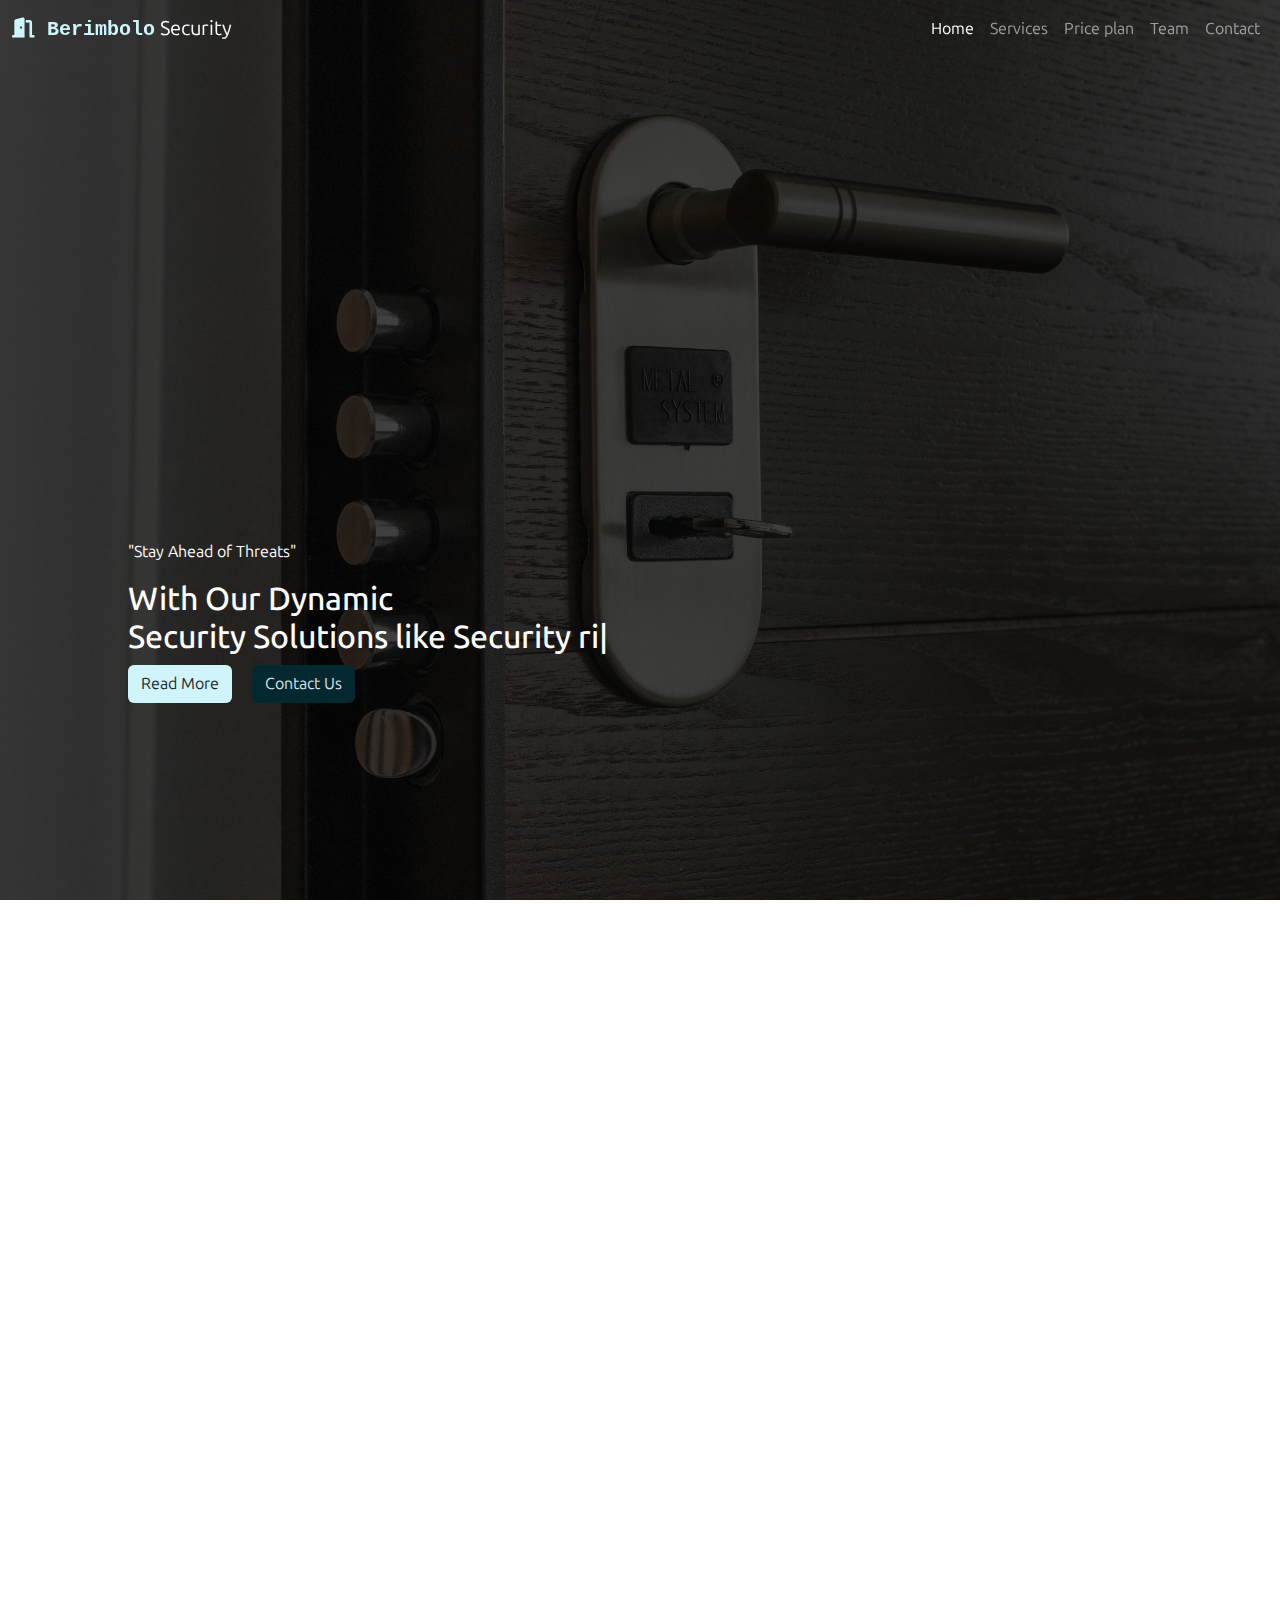
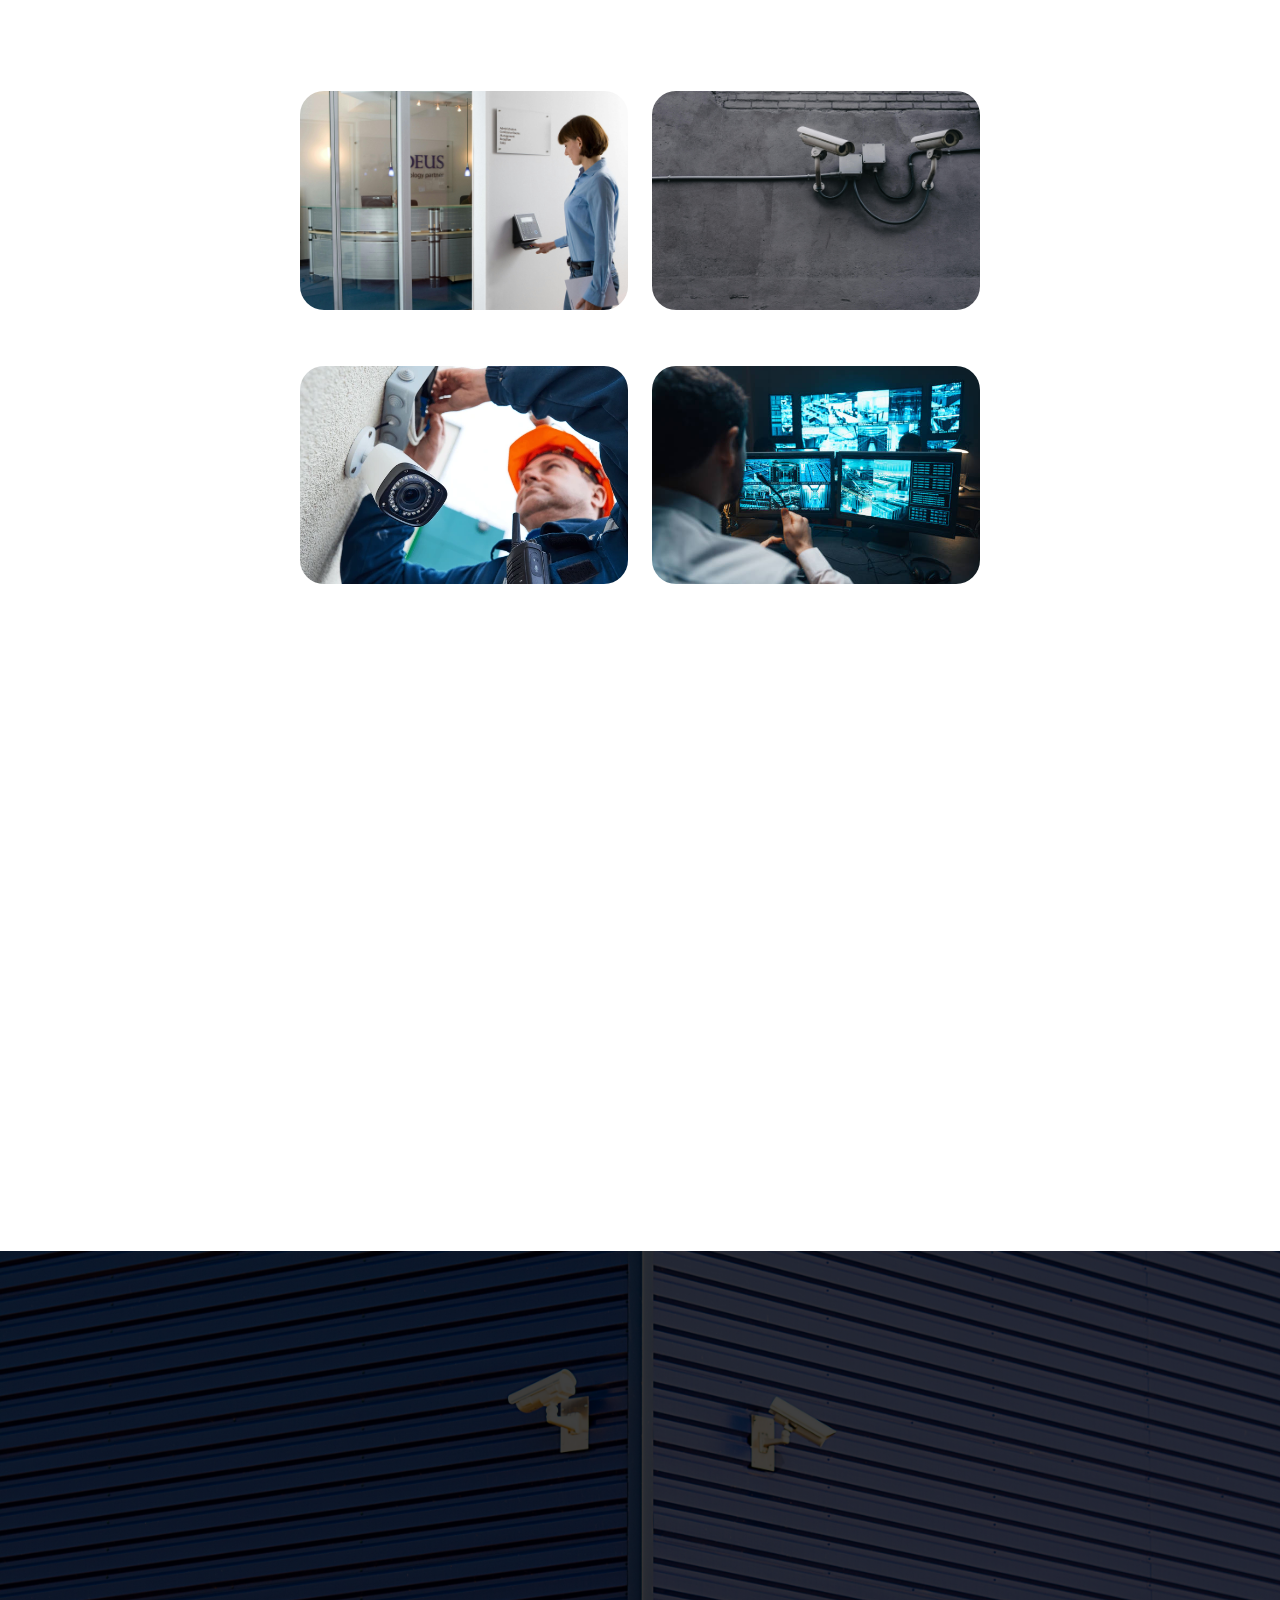
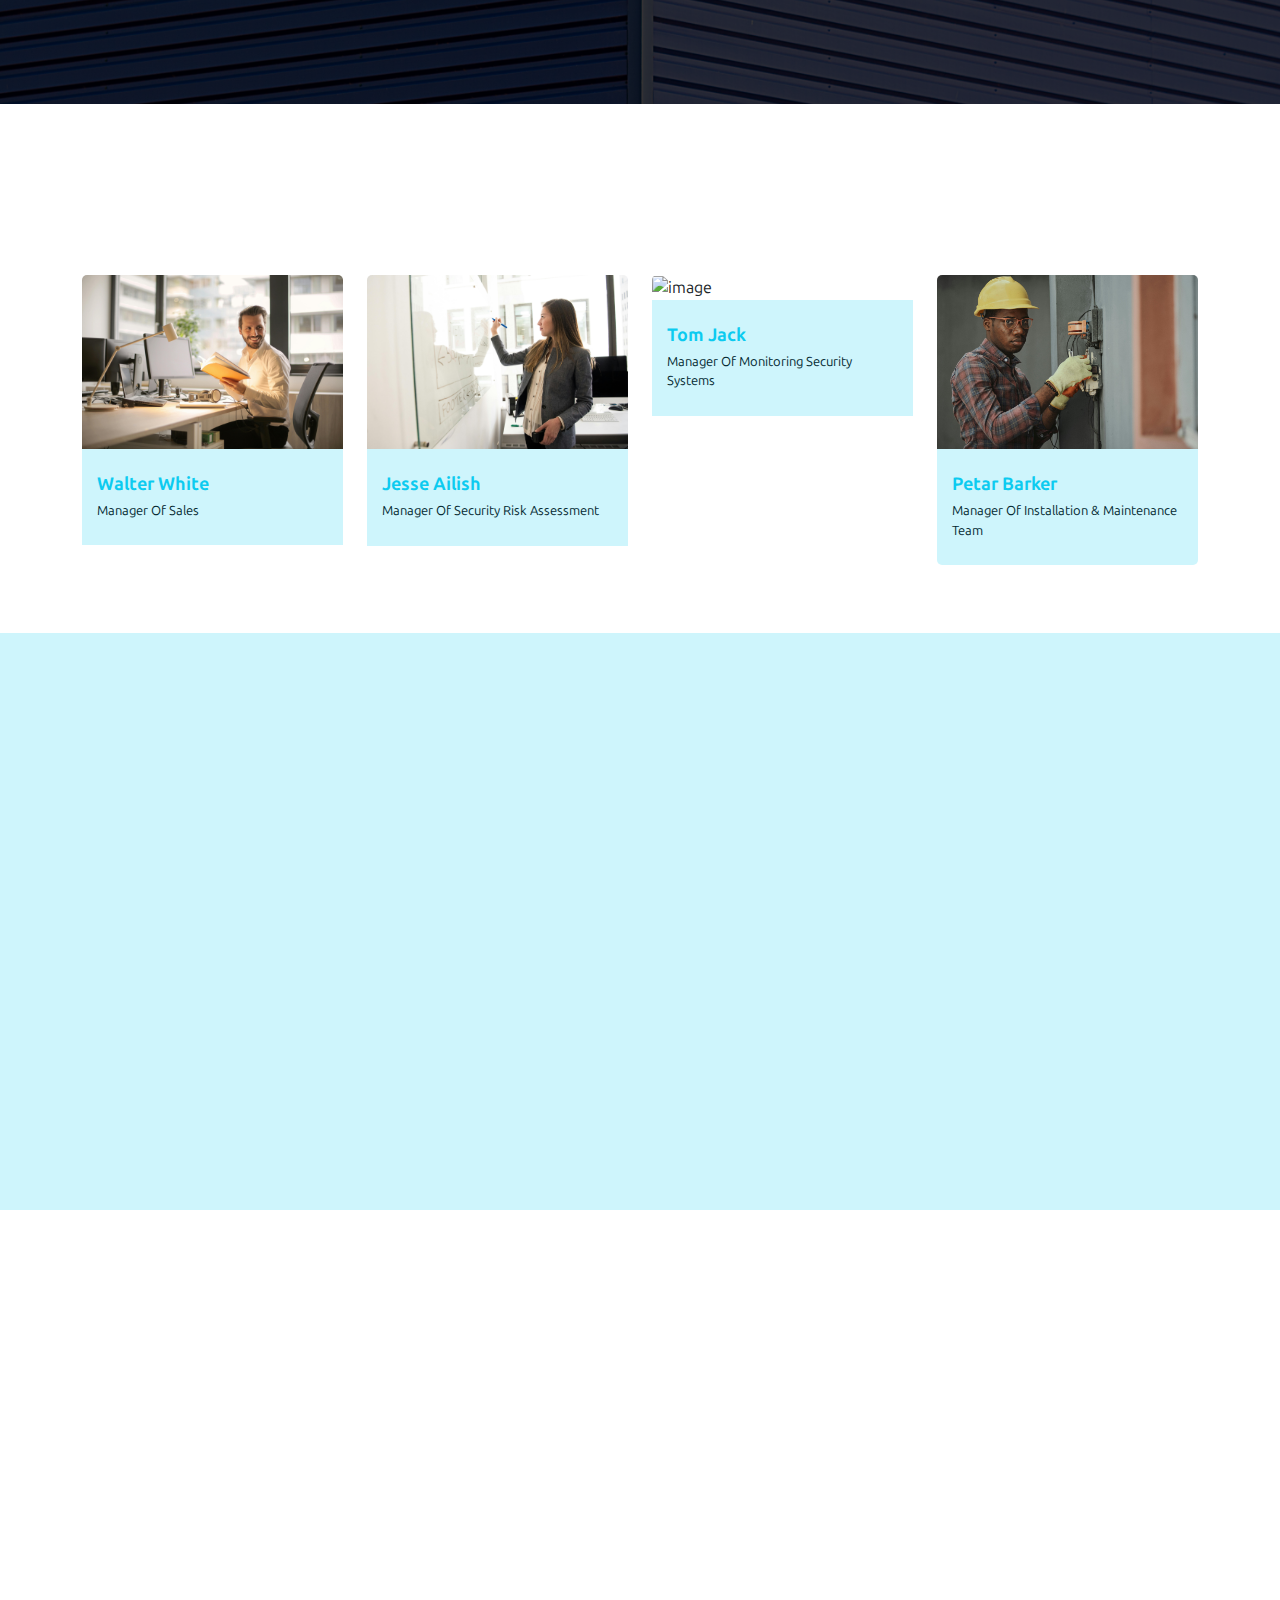
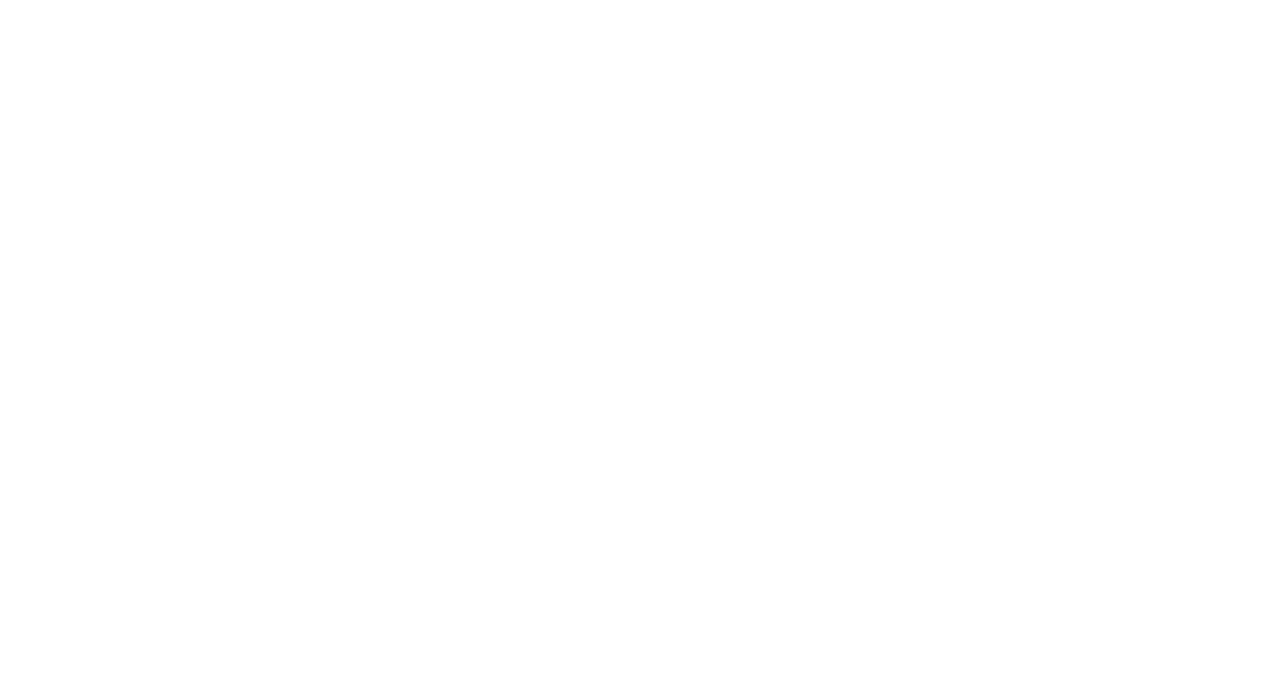
==== index.html @ b26f6d45 "Add files via upload" ====
<!DOCTYPE html>
<html>
  <head>
    <!-- Meta tags for character set and viewport -->
    <meta charset="UTF-8" />
    <meta name="viewport" content="width=device-width, initial-scale=1.0" />
    <!-- External CSS files -->
    <link rel="stylesheet" href="/css/bootstrap.min.css" />
    <link rel="stylesheet" href="/css/all.min.css" />
    <link rel="stylesheet" href="/css/animate.css" />
    <link rel="stylesheet" href="/css/swiper-bundle.min.css" />
    <link rel="stylesheet" href="/css/style.css" />
    
    <!-- Icon of web -->
    <link rel="apple-touch-icon" sizes="180x180" href="icons/apple-touch-icon.png">
    <link rel="icon" type="image/png" sizes="32x32" href="icons/favicon-32x32.png">
    <link rel="icon" type="image/png" sizes="16x16" href="icons/favicon-16x16.png">
    <link rel="manifest" href="icons/site.webmanifest">
    <link rel="mask-icon" href="icons/safari-pinned-tab.svg" color="#5bbad5">
    <link rel="shortcut icon" href="icons/favicon.ico">

    <!-- The title of the web -->
    <title>Berimbolo Security Solutions</title>
  </head>
  <body>
    <!-- Header section -->
    <header class="banner">
      <!-- Navigation bar -->
      <nav
        class="navbar fixed-top navbar-expand-lg wow fadeInDown"
        data-bs-theme="dark"
      >
        <div class="container-fluid">
          <!-- Brand logo and name -->
          <a class="navbar-brand" href="#"
            ><span
              class="fw-semibold font-monospace"
              style="color: rgba(206, 245, 252, 255)"
              ><i class="fa-solid fa-door-open"></i> Berimbolo</span
            >
            <span class="sec-logo">Security</span></a
          >
          <!-- Navbar toggler for mobile -->
          <button
            class="navbar-toggler"
            type="button"
            data-bs-toggle="collapse"
            data-bs-target="#navbarSupportedContent"
            aria-controls="navbarSupportedContent"
            aria-expanded="false"
            aria-label="Toggle navigation"
          >
            <span class="navbar-toggler-icon"></span>
          </button>
          <!-- Navbar links -->
          <div class="collapse navbar-collapse" id="navbarSupportedContent">
            <ul class="navbar-nav ms-auto mb-2 mb-lg-0">
              <li class="nav-item">
                <a class="nav-link active" aria-current="page" href="#">Home</a>
              </li>
              <li class="nav-item">
                <a class="nav-link" href="#service">Services</a>
              </li>
              <li class="nav-item">
                <a class="nav-link" href="#price">Price plan</a>
              </li>
              <li class="nav-item">
                <a class="nav-link" href="#team">Team</a>
              </li>
              <li class="nav-item">
                <a class="nav-link" href="#contant">Contact</a>
              </li>
            </ul>
          </div>
        </div>
      </nav>
      <!-- Header text with buttons -->
      <div class="header-text text-white wow fadeInLeft">
        <p>"Stay Ahead of Threats"</p>
        <h2>
          With Our Dynamic <br />Security Solutions like
          <span id="typing"></span>
        </h2>
        <a class="btn bg-info-subtle me-3" href="#about">Read More</a>
        <a class="btn bg-info-subtle me-3" data-bs-theme="dark" href="#contant"
          >Contact Us</a
        >
      </div>
    </header>

    <!-- About section -->
    <section class="py-5 about" id="about">
      <div class="container">
        <div class="row">
          <!-- About image -->
          <div class="col-md-4 wow fadeInLeft">
            <img src="/images/about.jpg" class="w-100 h-100" />
          </div>
          <!-- About text -->
          <div class="col-md-8 about-title wow fadeInRight">
            <h5 class="text-info" style="letter-spacing: 3px">ABOUT US</h5>
            <h3>Berimbolo Security: Your Home and Business Security Experts</h3>
            <p style="margin-top: 20px">
              Welcome to Berimbolo Security, your trusted partner in securing
              homes and small businesses. With a focus on excellence and
              customer satisfaction, we specialize in selling and installing
              top-quality security systems tailored to your needs. Whether
              safeguarding your family, property, or livelihood, our experienced
              team provides reliable security solutions. We prioritize your
              peace of mind, delivering cutting-edge technology and unmatched
              service for your safety.
            </p>
            <!-- Points of expertise -->
            <div class="d-flex">
              <div
                class="bg-info p-3 me-3 text-center text-white border-bottom border-dark border-3"
              >
                <i class="fa-solid fa-star fa-3x mb-2"></i>
                <h6>10 Years' experience</h6>
              </div>
              <div
                class="bg-dark p-3 me-3 text-center text-white border-bottom border-info border-3"
              >
                <i class="fa-solid fa-people-group fa-3x mb-2"></i>
                <h6>Experienced Team</h6>
              </div>
            </div>
          </div>
        </div>
      </div>
    </section>

    <!-- Services section -->
    <section class="py-5 service" id="service">
      <div class="service-title wow fadeInUp">
        <h5
          class="text-center text-info services-title"
          style="letter-spacing: 3px"
        >
          OUR SERVICES
        </h5>
        <h4 class="display-4 fw-bold text-center">
          We Offers Quality CCTV <br />
          Systems & Services
        </h4>
      </div>
      <!-- Service cards -->
      <div class="card__container">
        <!-- Service Card 1 -->
        <article class="card__article">
          <img src="/images/service-1.jpg" alt="image" class="card__img" />

          <div class="card__data">
            <span class="card__description">Number One</span>
            <h2 class="card__title">Security risk assessments</h2>
            <a class="card__button text-info openModal" id="openModal-1"
              >Read More <i class="fa-solid fa-arrow-right"></i
            ></a>
          </div>
        </article>

        <!-- Modal for service details -->
        <div id="myModal-1" class="modal">
          <div class="modal-content">
            <div class="modal-header">
              <h2 class="modal-title text-info">
                <i class="fa-solid fa-building-shield"></i> Security risk
                assessments
              </h2>
              <span class="close">&times;</span>
            </div>
            <div class="modal-body">
              <p>
                We offer a Security risk assessments service to help companies
                in identifying, evaluating, and mitigating potential security
                risks and vulnerabilities.
              </p>
            </div>
          </div>
        </div>

        <!-- Service Card 2 -->
        <article class="card__article">
          <img src="/images/service-2.jpg" alt="image" class="card__img" />

          <div class="card__data">
            <span class="card__description">Number Two</span>
            <h2 class="card__title">Sale & installation of security systems</h2>
            <a class="card__button text-info openModal" id="openModal-2"
              >Read More <i class="fa-solid fa-arrow-right"></i
            ></a>
          </div>
        </article>

        <!-- Modal for service details -->
        <div id="myModal-2" class="modal">
          <div class="modal-content">
            <div class="modal-header">
              <h2 class="modal-title text-info">
                <i class="fa-solid fa-hand-holding-dollar"></i> Sale &
                installation of security systems
              </h2>
              <span class="close">&times;</span>
            </div>
            <div class="modal-body">
              <p>
                We offer impelemintg Security Systems like CCTVs and Alarm
                system. We have an efficiently trained work team,So you will not
                have to worry about any installation errors
              </p>
            </div>
          </div>
        </div>

        <!-- Service Card 3 -->
        <article class="card__article">
          <img src="/images/service-3.jpg" alt="image" class="card__img" />

          <div class="card__data">
            <span class="card__description">Number Three</span>
            <h2 class="card__title">Security system maintenance</h2>
            <a class="card__button text-info openModal" id="openModal-3"
              >Read More <i class="fa-solid fa-arrow-right"></i
            ></a>
          </div>
        </article>

        <!-- Modal for service details -->
        <div id="myModal-3" class="modal">
          <div class="modal-content">
            <div class="modal-header">
              <h2 class="modal-title text-info">
                <i class="fa-solid fa-screwdriver-wrench"></i> Security system
                maintenance
              </h2>
              <span class="close">&times;</span>
            </div>
            <div class="modal-body">
              <p>
                We offer System Security maintenance. it involves regular
                monitoring, updating, and maintaining security protocols,
                configurations, and technologies to address emerging threats and
                vulnerabilities.
              </p>
            </div>
          </div>
        </div>

        <!-- Service Card 4 -->
        <article class="card__article">
          <img src="/images/service-4.jpg" alt="image" class="card__img" />

          <div class="card__data">
            <span class="card__description">Number Four</span>
            <h2 class="card__title">24/7 monitoring of Security systems</h2>
            <a class="card__button text-info openModal" id="openModal-4"
              >Read More <i class="fa-solid fa-arrow-right"></i
            ></a>
          </div>
        </article>

        <!-- Modal for service details -->
        <div id="myModal-4" class="modal">
          <div class="modal-content">
            <div class="modal-header">
              <h2 class="modal-title text-info">
                <i class="fa-solid fa-eye"></i> 24/7 monitoring..(Alarm
                systems&CCTVs)
              </h2>
              <span class="close">&times;</span>
            </div>
            <div class="modal-body">
              <p>
                We offer continuous surveillance and oversight of systems,
                networks, and environments to detect and respond to security
                incidents, threats, or anomalies in real-time, around the clock,
                every day of the week.
              </p>
            </div>
          </div>
        </div>
      </div>
    </section>

    <!-- Price section -->
    <section class="py-5 price" id="price">
      <h5
        class="text-center text-info services-title wow fadeInUp"
        style="letter-spacing: 3px"
      >
        OUR PRICING
      </h5>
      <!-- Pricing cards -->
      <div class="container mt-5 wow fadeInUp">
        <div class="row">
          <!-- Pricing Card 1 -->
          <div class="col-lg-4 col-md-6 mb-4">
            <div class="card pricing-card">
              <!-- Pricing details -->
              <div class="card-header bg-info text-white">
                <h3 class="my-3 price-icon">
                  <i class="fa-solid fa-piggy-bank"></i>
                </h3>
              </div>
              <div class="card-body">
                <h2 class="card-title">Basic</h2>
                <ul class="list-unstyled">
                  <li class="fa-solid fa-circle-check text-info">
                    <span style="font-family: ubuntu-sans; color: #000"
                      >1x alarm system</span
                    >
                  </li>
                  <br />
                  <li class="fa-solid fa-circle-check text-info">
                    <span style="font-family: ubuntu-sans; color: #000"
                      >1x CCTV camera</span
                    >
                  </li>
                  <br />
                  <li class="fa-solid fa-circle-check text-info">
                    <span style="font-family: ubuntu-sans; color: #000"
                      >Local CCTV storage</span
                    >
                  </li>
                  <br />
                  <li class="fa-solid fa-circle-xmark">
                    <del style="font-family: ubuntu-sans; color: #000"
                      >centrally monitored</del
                    >
                  </li>
                </ul>
                <a class="btn btn-info btn-block text-white">Subscribe</a>
              </div>
            </div>
          </div>

          <!-- Pricing Card 2 -->
          <div class="col-lg-4 col-md-6 mb-4">
            <div class="card pricing-card">
              <!-- Pricing details -->
              <div class="card-header bg-info text-white">
                <h3 class="my-3 price-icon">
                  <i class="fa-solid fa-hand-holding-dollar"></i>
                </h3>
              </div>
              <div class="card-body">
                <h2 class="card-title">Standard</h2>
                <ul class="list-unstyled">
                  <li class="fa-solid fa-circle-check text-info">
                    <span style="font-family: ubuntu-sans; color: #000"
                      >1x alarm system</span
                    >
                  </li>
                  <br />
                  <li class="fa-solid fa-circle-check text-info">
                    <span style="font-family: ubuntu-sans; color: #000"
                      >2x CCTV camera</span
                    >
                  </li>
                  <br />
                  <li class="fa-solid fa-circle-check text-info">
                    <span style="font-family: ubuntu-sans; color: #000"
                      >Online & local CCTV storage</span
                    >
                  </li>
                  <br />
                  <li class="fa-solid fa-circle-xmark">
                    <del style="font-family: ubuntu-sans; color: #000"
                      >centrally monitored</del
                    >
                  </li>
                </ul>
                <a class="btn btn-info btn-block text-white">Subscribe</a>
              </div>
            </div>
          </div>

          <!-- Pricing Card 3 -->
          <div class="col-lg-4 col-md-6 mb-4">
            <div class="card pricing-card">
              <div
                class="card-header text-white"
                style="background-color: rgba(3, 41, 49, 255)"
              >
                <!-- Pricing details -->
                <h3 class="my-3 price-icon">
                  <i class="fa-solid fa-sack-dollar"></i>
                </h3>
              </div>
              <div class="card-body">
                <h2 class="card-title">Deluxe</h2>
                <ul class="list-unstyled">
                  <li
                    class="fa-solid fa-circle-check"
                    style="color: rgba(3, 41, 49, 255)"
                  >
                    <span style="font-family: ubuntu-sans; color: #000"
                      >1x alarm system</span
                    >
                  </li>
                  <br />
                  <li
                    class="fa-solid fa-circle-check"
                    style="color: rgba(3, 41, 49, 255)"
                  >
                    <span style="font-family: ubuntu-sans; color: #000"
                      >4x CCTV camera</span
                    >
                  </li>
                  <br />
                  <li
                    class="fa-solid fa-circle-check"
                    style="color: rgba(3, 41, 49, 255)"
                  >
                    <span style="font-family: ubuntu-sans; color: #000"
                      >Online & local CCTV storage</span
                    >
                  </li>
                  <br />
                  <li
                    class="fa-solid fa-circle-check"
                    style="color: rgba(3, 41, 49, 255)"
                  >
                    <span style="font-family: ubuntu-sans; color: #000"
                      >centrally monitored</span
                    >
                  </li>
                </ul>
                <a
                  class="btn btn-block text-white"
                  style="background-color: rgba(3, 41, 49, 255)"
                  >Subscribe</a
                >
              </div>
            </div>
          </div>
        </div>
      </div>

      <!-- Custom pricing -->
      <div class="custom-price">
        <div class="contant-custom-price text-white text-center wow fadeInUp">
          <h4 class="display-4 fw-bold">We Have Custom Security systems</h4>
          <p class="mb-xxl-5">
            To get started, customers must contact us to arrange an assessment
            and planning meeting.<br />
            Our team of experts will work closely with you to understand your
            requirements and develop a comprehensive security strategy.
          </p>
          <a class="btn bg-info-subtle btn-contact-price" href="#contant"
            >Contact Us</a
          >
        </div>
      </div>
    </section>

    <!-- Team section -->
    <section class="team-container section-bg" id="team">
      <!-- Container for team members -->
      <div class="container" data-aos="fade-up">
        <!-- Section title -->
        <div class="section-title wow fadeInUp">
          <!-- Title for the team section -->
          <h5
            class="text-center text-info services-title"
            style="letter-spacing: 3px"
          >
            OUR TEAM
          </h5>
          <!-- Subtitle for the team section -->
          <h4 class="display-4 fw-bold text-center mb-4">
            We Have A Professional Team
          </h4>
        </div>
        <!-- Row for team members -->
        <div class="row">
          <!-- First team member -->
          <div class="col-lg-3 col-md-6 d-flex align-items-stretch">
            <!-- Member details -->
            <div class="member" data-aos="fade-up" data-aos-delay="100">
              <!-- Member image -->
              <div class="member-img">
                <img src="/images/man-1.jpg" class="img-fluid" alt="image" />
                <!-- Social links -->
                <div class="social">
                  <a><i class="fa-brands fa-x-twitter"></i></a>
                  <a><i class="fa-brands fa-facebook"></i></a>
                  <a><i class="fa-brands fa-linkedin"></i></a>
                </div>
                <!-- Member information -->
                <div class="member-info">
                  <!-- Member name -->
                  <h4>Walter White</h4>
                  <!-- Member role -->
                  <span>Manager Of Sales</span>
                </div>
              </div>
            </div>
          </div>
          <!-- Second team member -->
          <div class="col-lg-3 col-md-6 d-flex align-items-stretch">
            <!-- Member details -->
            <div class="member" data-aos="fade-up" data-aos-delay="100">
              <!-- Member image -->
              <div class="member-img">
                <img src="/images/man-2.jpg" class="img-fluid" alt="image" />
                <!-- Social links -->
                <div class="social">
                  <a><i class="fa-brands fa-x-twitter"></i></a>
                  <a><i class="fa-brands fa-facebook"></i></a>
                  <a><i class="fa-brands fa-linkedin"></i></a>
                </div>
                <!-- Member information -->
                <div class="member-info">
                  <!-- Member name -->
                  <h4>Jesse Ailish</h4>
                  <!-- Member role -->
                  <span>Manager Of Security Risk Assessment</span>
                </div>
              </div>
            </div>
          </div>
          <!-- Third team member -->
          <div class="col-lg-3 col-md-6 d-flex align-items-stretch">
            <!-- Member details -->
            <div class="member" data-aos="fade-up" data-aos-delay="100">
              <!-- Member image -->
              <div class="member-img">
                <img src="/images/man-3.jpg" class="img-fluid" alt="image" />
                <!-- Social links -->
                <div class="social">
                  <a><i class="fa-brands fa-x-twitter"></i></a>
                  <a><i class="fa-brands fa-facebook"></i></a>
                  <a><i class="fa-brands fa-linkedin"></i></a>
                </div>
                <!-- Member information -->
                <div class="member-info">
                  <!-- Member name -->
                  <h4>Tom Jack</h4>
                  <!-- Member role -->
                  <span>Manager Of Monitoring Security Systems</span>
                </div>
              </div>
            </div>
          </div>
          <!-- Fourth team member -->
          <div class="col-lg-3 col-md-6 d-flex align-items-stretch">
            <!-- Member details -->
            <div class="member" data-aos="fade-up" data-aos-delay="100">
              <!-- Member image -->
              <div class="member-img">
                <img src="/images/man-4.jpg" class="img-fluid" alt="image" />
                <!-- Social links -->
                <div class="social">
                  <a><i class="fa-brands fa-x-twitter"></i></a>
                  <a><i class="fa-brands fa-facebook"></i></a>
                  <a><i class="fa-brands fa-linkedin"></i></a>
                </div>
                <!-- Member information -->
                <div class="member-info">
                  <!-- Member name -->
                  <h4>Petar Barker</h4>
                  <!-- Member role -->
                  <span>Manager Of Installation & Maintenance Team</span>
                </div>
              </div>
            </div>
          </div>
        </div>
      </div>
    </section>

    <!-- Testimonial section -->
    <section class="testimonial" id="testimonial">
      <!-- Container for testimonials -->
      <div class="testi-container">
        <!-- Swiper slider for testimonials -->
        <div class="swiper mySwiper wow fadeInUp">
          <div class="swiper-wrapper">
            <!-- First testimonial slide -->
            <div class="swiper-slide">
              <!-- Testimonial image -->
              <img
                src="/images/testimonial1.jpg"
                alt="image"
                class="testi-image"
              />
              <!-- Testimonial text -->
              <p>
                Brimbolo Security provided excellent surveillance and alarm
                systems for my small business. Their prompt response to any
                alerts gave me peace of mind knowing my business was protected,
                especially during off-hours. Their team was professional and
                their systems were easy to use, making them a valuable asset for
                my business security needs.
              </p>
              <!-- Quotation icon -->
              <i class="fa-solid fa-quote-left quote-icon"></i>
              <!-- Testimonial details -->
              <div class="testi-details">
                <!-- Testimonial author -->
                <span class="name">John Smith</span>
                <!-- Testimonial job title -->
                <span class="jop">Small Business Owner</span>
              </div>
            </div>
            <!-- Second testimonial slide -->
            <div class="slide swiper-slide">
              <!-- Testimonial image -->
              <img
                src="/images/testimonial2.jpg"
                alt="image"
                class="testi-image"
              />
              <!-- Testimonial text -->
              <p>
                Brimbolo Security installed access control systems and video
                monitoring in our office premises. Their solutions helped us
                regulate entry to sensitive areas and provided a sense of
                security for our staff and clients. Their customer service was
                exceptional, always available to address any concerns or provide
                assistance with the system. I highly recommend Brimbolo Security
                for any business looking to enhance their security measures.
              </p>
              <!-- Quotation icon -->
              <i class="fa-solid fa-quote-left quote-icon"></i>
              <!-- Testimonial details -->
              <div class="testi-details">
                <!-- Testimonial author -->
                <span class="name">Emily Johnson</span>
                <!-- Testimonial job title -->
                <span class="jop">Office Manager</span>
              </div>
            </div>
            <!-- Third testimonial slide -->
            <div class="slide swiper-slide">
              <!-- Testimonial image -->
              <img
                src="/images/testimonial3.jpg"
                alt="image"
                class="testi-image"
              />
              <!-- Testimonial text -->
              <p>
                Brimbolo Security installed a comprehensive home security system
                for me, including cameras, motion sensors, and smart locks.
                Their team was professional and knowledgeable, guiding me
                through the process and ensuring everything was set up
                correctly. The system has been incredibly reliable, providing me
                with peace of mind whether I'm at home or away. I appreciate
                Brimbolo Security's commitment to customer satisfaction and
                their dedication to keeping my home safe.
              </p>
              <!-- Quotation icon -->
              <i class="fa-solid fa-quote-left quote-icon"></i>
              <!-- Testimonial details -->
              <div class="testi-details">
                <!-- Testimonial author -->
                <span class="name">Michael Rodriguez</span>
                <!-- Testimonial job title -->
                <span class="jop">Barber</span>
              </div>
            </div>
          </div>
          <!-- Navigation arrows for testimonial slider -->
          <div class="swiper-button-next text-info"></div>
          <div class="swiper-button-prev text-info"></div>
        </div>
      </div>
    </section>

    <!-- Contact section -->
    <section class="contact-section wow fadeInUp" id="contant">
      <!-- Container for contact section -->
      <div class="container">
        <div class="row">
          <!-- Contact form -->
          <div class="col-lg-6 mb-4 mb-lg-0">
            <div class="contact-form">
              <!-- Contact form header -->
              <div class="contact-header">
                <!-- Title for contact section -->
                <h5
                  class="text-center text-info services-title"
                  style="letter-spacing: 3px"
                >
                  CONTACT US
                </h5>
                <!-- Subtitle for contact section -->
                <h4 class="display-7 fw-bold text-center mb-4">
                  We'd love to hear from you
                </h4>
              </div>
              <!-- Form for contacting -->
              <form>
                <!-- Input fields for name, email, and message -->
                <div class="form-group mb-2">
                  <input
                    type="text"
                    class="form-control"
                    placeholder="Your Name"
                    required
                  />
                </div>
                <div class="form-group mb-2">
                  <input
                    type="email"
                    class="form-control"
                    placeholder="Your Email"
                    required
                  />
                </div>
                <div class="form-group mb-2">
                  <textarea
                    class="form-control"
                    rows="5"
                    placeholder="Your Message"
                    required
                  ></textarea>
                </div>
                <!-- Button for sending message -->
                <div class="form-group">
                  <button type="button" class="btn btn-primary submit-btn">
                    Send Message
                  </button>
                </div>
              </form>
            </div>
          </div>
          <!-- Contact shape -->
          <div class="col-lg-6 container-contact-shape">
            <div class="contact-shape">
              <div class="contact-square"></div>
              <div class="contact-img"></div>
            </div>
          </div>
        </div>
      </div>
    </section>

    <!-- Footer section -->
    <footer class="bg-dark text-white pt-5 pd-4 wow fadeInUp">
      <div class="container text-center text-md-start">
        <div class="row text-center text-md-start">
          <!-- Company information -->
          <div class="col-md-3 col-lg-3 col-xl-3 mx-auto mt-3">
            <h5
              class="text-uppercase mb-4 font-weight-bold text-info"
              style="letter-spacing: 3px"
            >
              Berimbolo Security
            </h5>
            <p>
              Berimbolo Security, your trusted partner in securing homes and
              small businesses. With a focus on excellence and customer
              satisfaction, we specialize in selling and installing top-quality
              security systems tailored to your needs.
            </p>
          </div>
          <!-- Menu links -->
          <div class="col-md-2 col-lg-2 col-xl-2 mx-auto mt-3">
            <h5
              class="text-uppercase mb-4 font-weight-bold text-info"
              style="letter-spacing: 3px"
            >
              Menu
            </h5>
            <p>
              <a href="#" class="text-white" style="text-decoration: none"
                >Home</a
              >
            </p>
            <p>
              <a href="#about" class="text-white" style="text-decoration: none"
                >About</a
              >
            </p>
            <p>
              <a
                href="#service"
                class="text-white"
                style="text-decoration: none"
                >Services</a
              >
            </p>
            <p>
              <a href="#price" class="text-white" style="text-decoration: none"
                >Price Plan</a
              >
            </p>
            <p>
              <a href="#team" class="text-white" style="text-decoration: none"
                >Team</a
              >
            </p>
            <p>
              <a
                href="#testimonial"
                class="text-white"
                style="text-decoration: none"
                >Testimonial</a
              >
            </p>
            <p>
              <a
                href="#contant"
                class="text-white"
                style="text-decoration: none"
                >Contact</a
              >
            </p>
          </div>
          <!-- Services offered -->
          <div class="col-md-3 col-lg-2 col-xl-2 mx-auto mt-3">
            <h5
              class="text-uppercase mb-4 font-weight-bold text-info"
              style="letter-spacing: 3px"
            >
              Services
            </h5>
            <p class="text-white">Security risk assessments</p>
            <p class="text-white">
              Sale and installation of security systems (alarms and CCTV)
            </p>
            <p class="text-white">Security system maintenance</p>
            <p class="text-white">
              24/7 monitoring of Alarm systems & CCTV footage
            </p>
          </div>
          <!-- Contact information -->
          <div class="col-md-4 col-lg-3 col-xl-3 mx-auto mt-3">
            <h5
              class="text-uppercase mb-4 font-weight-bold text-info"
              style="letter-spacing: 3px"
            >
              Contact
            </h5>
            <p>
              <i class="fa-solid fa-location-dot"></i> New York, NY 2333, US
            </p>
            <p><i class="fa-solid fa-phone"></i> +92 1234567891</p>
            <p>
              <i class="fa-solid fa-envelope"></i> berimbolo.sec@outlook.com
            </p>
          </div>
        </div>
        <!-- Horizontal line -->
        <hr class="mb-4" />
        <div class="row align-items-center">
          <!-- Copyright notice -->
          <div class="col-md-7 col-lg-8">
            <p>
              &copy; <strong class="text-info">Berimbolo Security</strong>. All
              rights reserved.
            </p>
          </div>
          <!-- Social media links -->
          <div class="col-md-5 col-lg-4">
            <div class="text-center text-md-end">
              <ul class="list-unstyled list-inline">
                <li class="list-inline-item">
                  <a
                    class="btn-floating btn-sm text-white"
                    style="font-size: 23px"
                  >
                    <i class="fa-brands fa-facebook"></i>
                  </a>
                </li>
                <li class="list-inline-item">
                  <a
                    class="btn-floating btn-sm text-white"
                    style="font-size: 23px"
                  >
                    <i class="fa-brands fa-x-twitter"></i>
                  </a>
                </li>
                <li class="list-inline-item">
                  <a
                    class="btn-floating btn-sm text-white"
                    style="font-size: 23px"
                  >
                    <i class="fa-brands fa-instagram"></i>
                  </a>
                </li>
                <li class="list-inline-item">
                  <a
                    class="btn-floating btn-sm text-white"
                    style="font-size: 23px"
                  >
                    <i class="fa-brands fa-youtube"></i>
                  </a>
                </li>
                <li class="list-inline-item">
                  <a
                    class="btn-floating btn-sm text-white"
                    style="font-size: 23px"
                  >
                    <i class="fa-brands fa-tiktok"></i>
                  </a>
                </li>
                <li class="list-inline-item">
                  <a
                    class="btn-floating btn-sm text-white"
                    style="font-size: 23px"
                  >
                    <i class="fa-brands fa-linkedin"></i>
                  </a>
                </li>
              </ul>
            </div>
          </div>
        </div>
      </div>
    </footer>

    <!-- JavaScript imports and script initialization -->
    <script src="/js/jquery.min.js"></script>
    <script src="/js/swiper-bundle.min.js"></script>
    <script src="/js/typed.umd.js"></script>
    <script src="/js/bootstrap.bundle.min.js"></script>
    <script src="/js/wow.min.js"></script>
    <script src="/js/script.js"></script>
    <script>
      // Initialize WOW.js for animations
      new WOW().init();

      // Initialize Typed.js for typing animation
      var typed = new Typed("#typing", {
        strings: [
          "Security risk assessments",
          "Sale and installation of <br> security systems",
          "Security system maintenance",
          "24/7 monitoring of <br> Alarm systems and CCTV footage",
        ],
        typeSpeed: 40,
        backSpeed: 0,
        backDelay: 2000,
        cursorChar: "|",
        loop: true,
      });

      // Initialize Swiper.js for testimonial slider
      var swiper = new Swiper(".mySwiper", {
        slidesPerView: 1,
        spaceBetween: 30,
        loop: true,
        navigation: {
          nextEl: ".swiper-button-next",
          prevEl: ".swiper-button-prev",
        },
      });
    </script>
  </body>
</html>
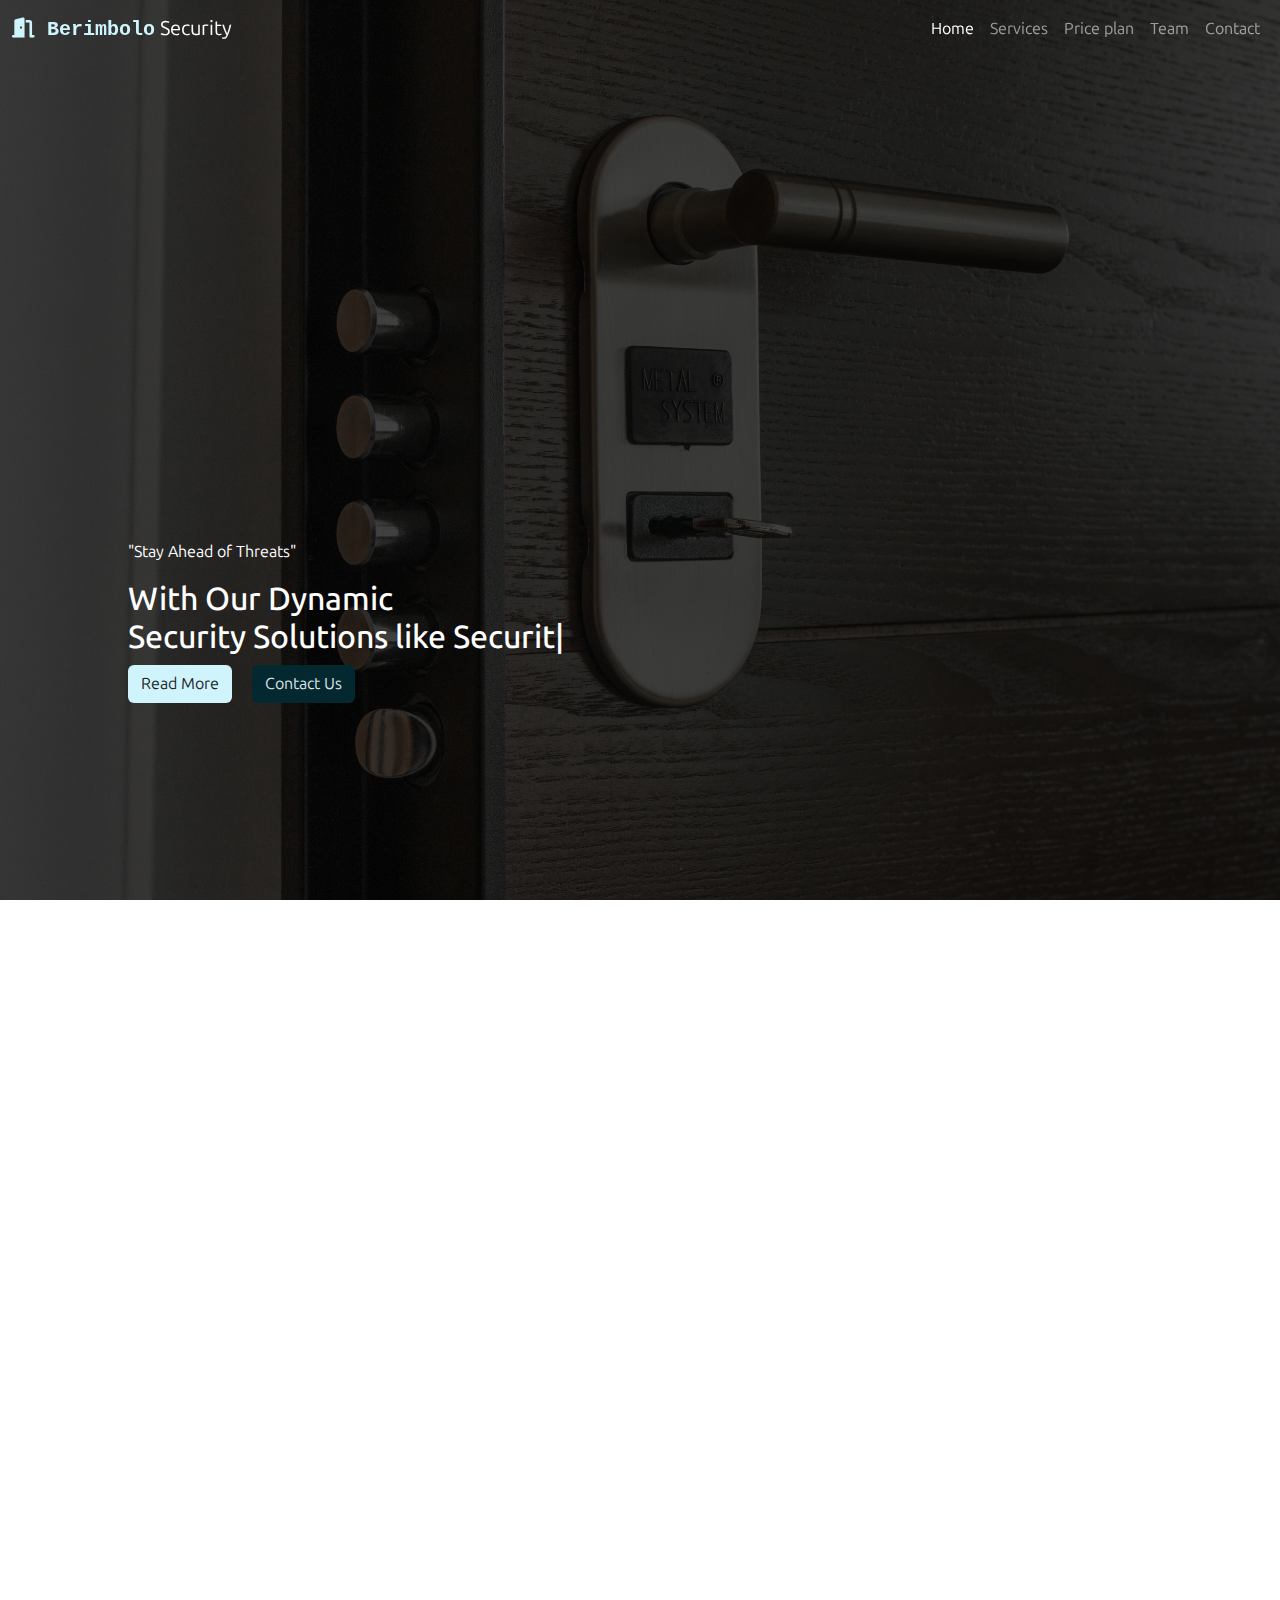
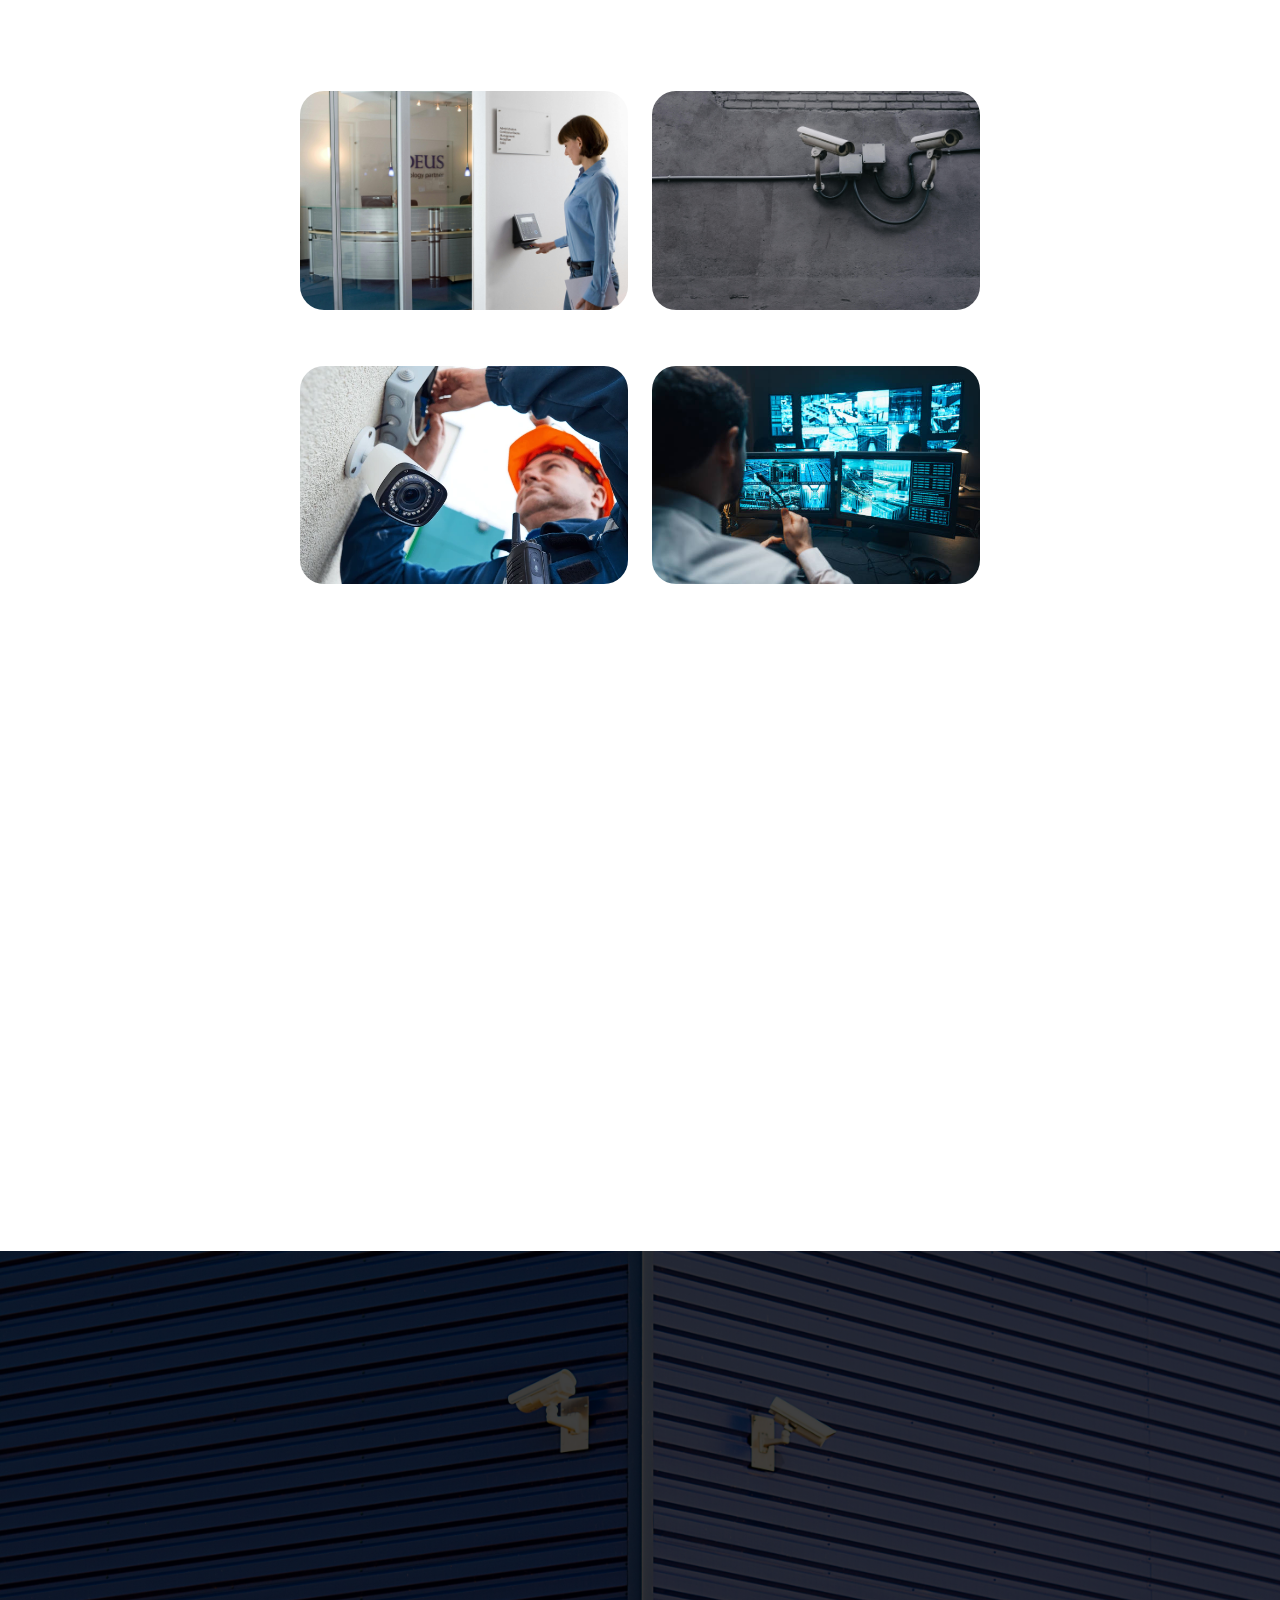
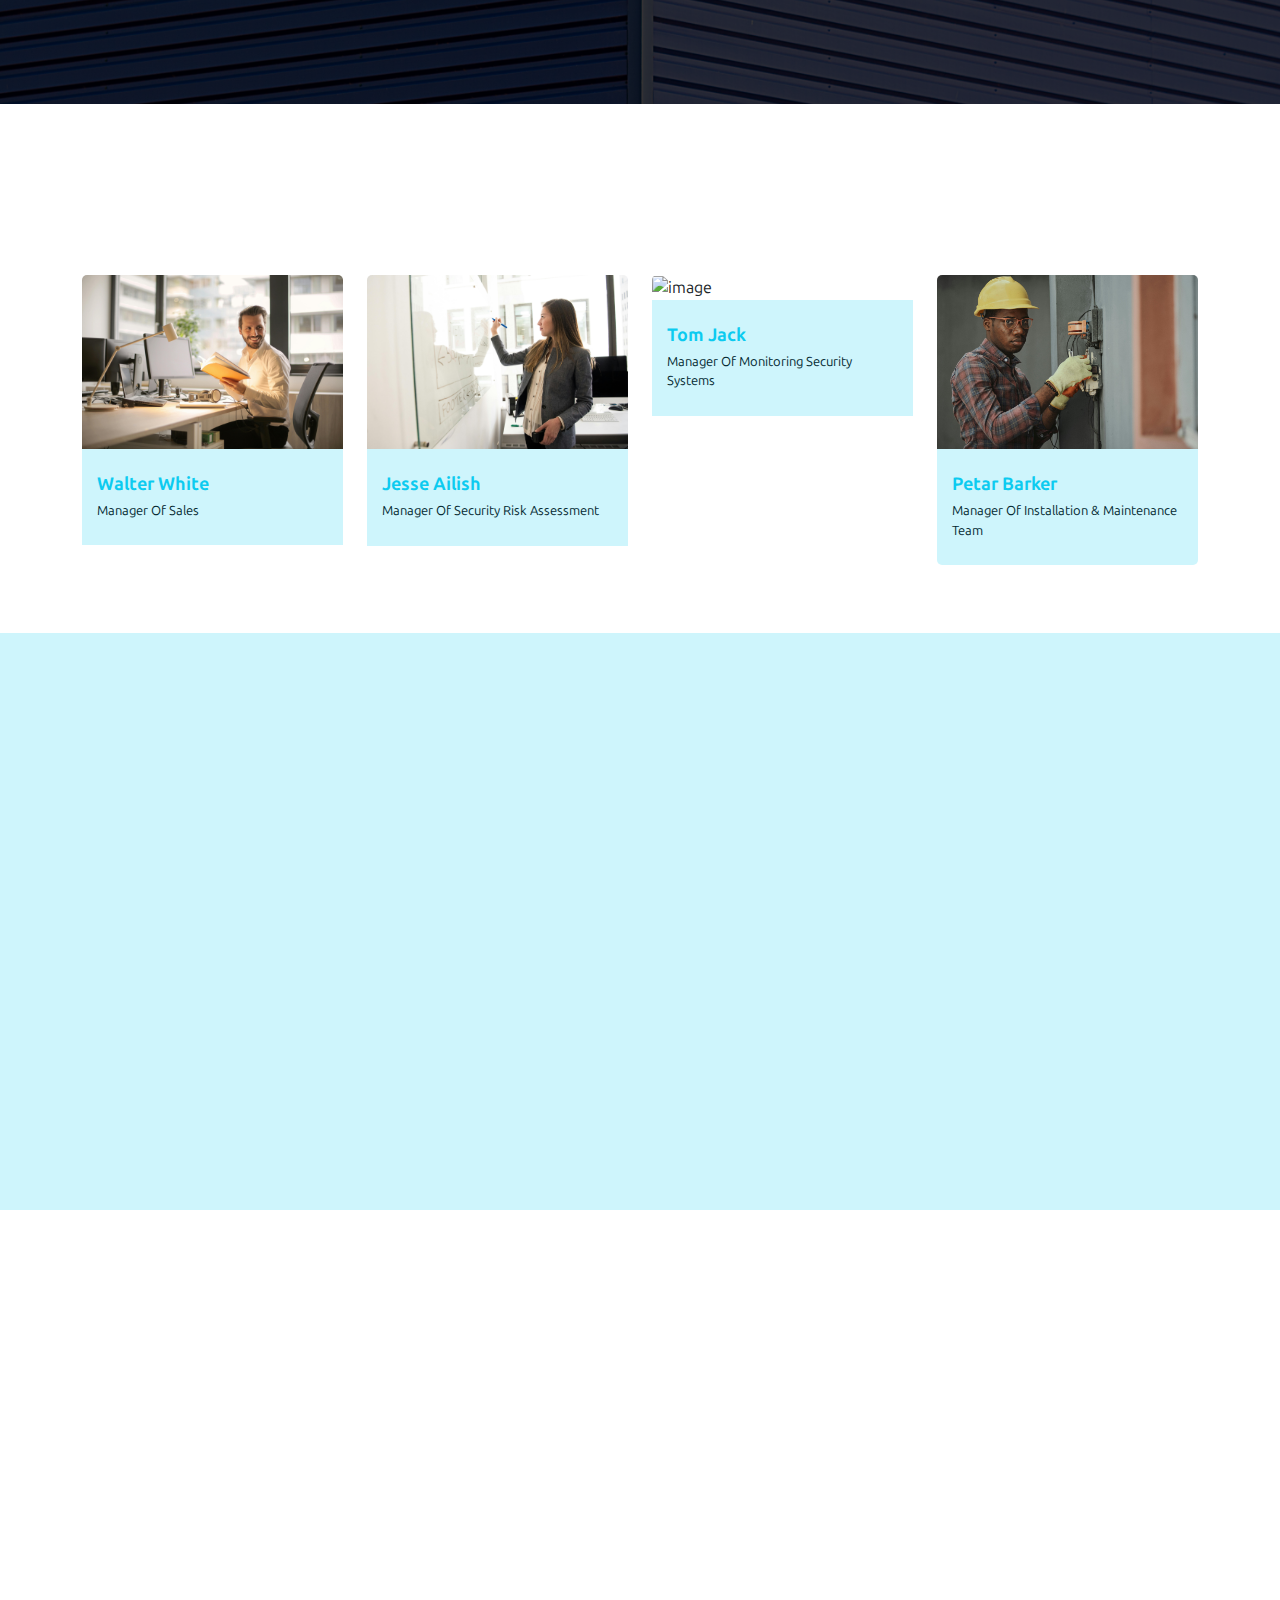
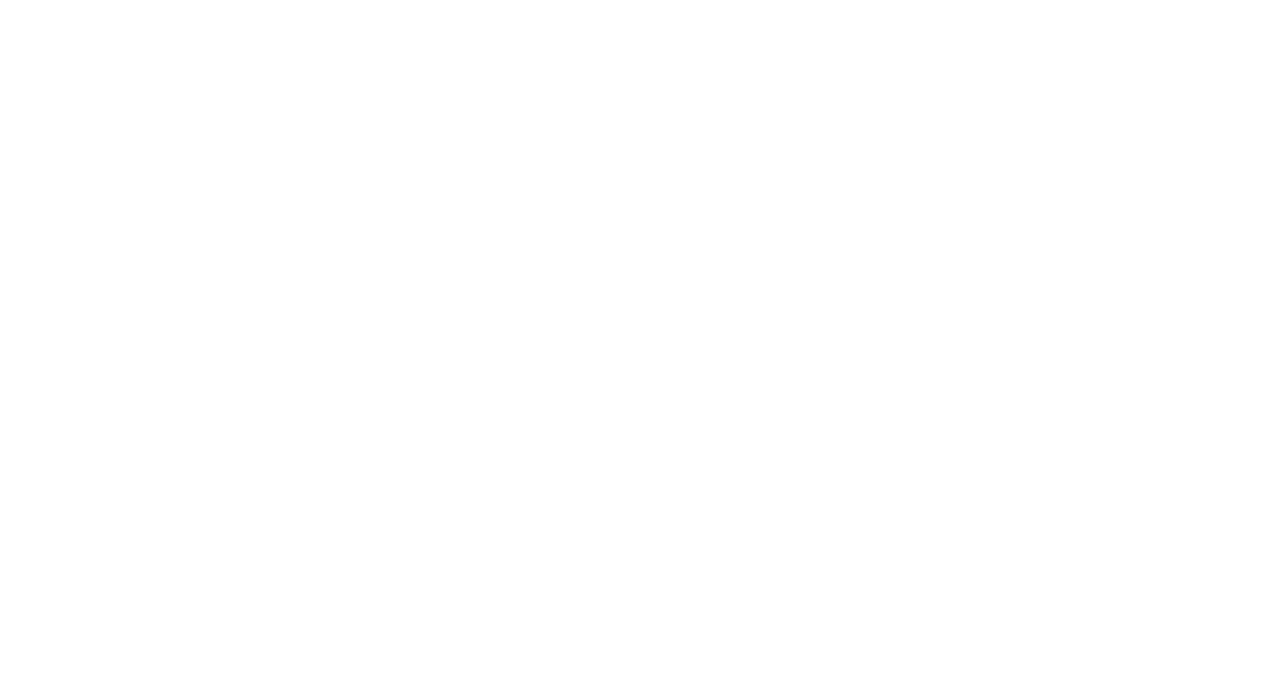
==== commit 69925305: "Add files via upload" ====
--- a/index.html
+++ b/index.html
@@ -5,19 +5,37 @@
     <meta charset="UTF-8" />
     <meta name="viewport" content="width=device-width, initial-scale=1.0" />
     <!-- External CSS files -->
-    <link rel="stylesheet" href="/css/bootstrap.min.css" />
-    <link rel="stylesheet" href="/css/all.min.css" />
-    <link rel="stylesheet" href="/css/animate.css" />
-    <link rel="stylesheet" href="/css/swiper-bundle.min.css" />
-    <link rel="stylesheet" href="/css/style.css" />
-    
+    <link rel="stylesheet" href="./css/bootstrap.min.css" />
+    <link rel="stylesheet" href="./css/all.min.css" />
+    <link rel="stylesheet" href="./css/animate.css" />
+    <link rel="stylesheet" href="./css/swiper-bundle.min.css" />
+    <link rel="stylesheet" href="./css/style.css" />
+
     <!-- Icon of web -->
-    <link rel="apple-touch-icon" sizes="180x180" href="icons/apple-touch-icon.png">
-    <link rel="icon" type="image/png" sizes="32x32" href="icons/favicon-32x32.png">
-    <link rel="icon" type="image/png" sizes="16x16" href="icons/favicon-16x16.png">
-    <link rel="manifest" href="icons/site.webmanifest">
-    <link rel="mask-icon" href="icons/safari-pinned-tab.svg" color="#5bbad5">
-    <link rel="shortcut icon" href="icons/favicon.ico">
+    <link
+      rel="apple-touch-icon"
+      sizes="180x180"
+      href="./icons/apple-touch-icon.png"
+    />
+    <link
+      rel="icon"
+      type="image/png"
+      sizes="32x32"
+      href="./icons/favicon-32x32.png"
+    />
+    <link
+      rel="icon"
+      type="image/png"
+      sizes="16x16"
+      href="./icons/favicon-16x16.png"
+    />
+    <link rel="manifest" href="./icons/site.webmanifest" />
+    <link
+      rel="mask-icon"
+      href="./icons/safari-pinned-tab.svg"
+      color="#5bbad5"
+    />
+    <link rel="shortcut icon" href="./icons/favicon.ico" />
 
     <!-- The title of the web -->
     <title>Berimbolo Security Solutions</title>
@@ -94,7 +112,7 @@
         <div class="row">
           <!-- About image -->
           <div class="col-md-4 wow fadeInLeft">
-            <img src="/images/about.jpg" class="w-100 h-100" />
+            <img src="./images/about.jpg" class="w-100 h-100" />
           </div>
           <!-- About text -->
           <div class="col-md-8 about-title wow fadeInRight">
@@ -148,7 +166,7 @@
       <div class="card__container">
         <!-- Service Card 1 -->
         <article class="card__article">
-          <img src="/images/service-1.jpg" alt="image" class="card__img" />
+          <img src="./images/service-1.jpg" alt="image" class="card__img" />
 
           <div class="card__data">
             <span class="card__description">Number One</span>
@@ -181,7 +199,7 @@
 
         <!-- Service Card 2 -->
         <article class="card__article">
-          <img src="/images/service-2.jpg" alt="image" class="card__img" />
+          <img src="./images/service-2.jpg" alt="image" class="card__img" />
 
           <div class="card__data">
             <span class="card__description">Number Two</span>
@@ -214,7 +232,7 @@
 
         <!-- Service Card 3 -->
         <article class="card__article">
-          <img src="/images/service-3.jpg" alt="image" class="card__img" />
+          <img src="./images/service-3.jpg" alt="image" class="card__img" />
 
           <div class="card__data">
             <span class="card__description">Number Three</span>
@@ -248,7 +266,7 @@
 
         <!-- Service Card 4 -->
         <article class="card__article">
-          <img src="/images/service-4.jpg" alt="image" class="card__img" />
+          <img src="./images/service-4.jpg" alt="image" class="card__img" />
 
           <div class="card__data">
             <span class="card__description">Number Four</span>
@@ -264,8 +282,8 @@
           <div class="modal-content">
             <div class="modal-header">
               <h2 class="modal-title text-info">
-                <i class="fa-solid fa-eye"></i> 24/7 monitoring..(Alarm
-                systems&CCTVs)
+                <i class="fa-solid fa-eye"></i> 24/7 monitoring..(Alarm systems
+                & CCTVs)
               </h2>
               <span class="close">&times;</span>
             </div>
@@ -480,7 +498,7 @@
             <div class="member" data-aos="fade-up" data-aos-delay="100">
               <!-- Member image -->
               <div class="member-img">
-                <img src="/images/man-1.jpg" class="img-fluid" alt="image" />
+                <img src="./images/man-1.jpg" class="img-fluid" alt="image" />
                 <!-- Social links -->
                 <div class="social">
                   <a><i class="fa-brands fa-x-twitter"></i></a>
@@ -503,7 +521,7 @@
             <div class="member" data-aos="fade-up" data-aos-delay="100">
               <!-- Member image -->
               <div class="member-img">
-                <img src="/images/man-2.jpg" class="img-fluid" alt="image" />
+                <img src="./images/man-2.jpg" class="img-fluid" alt="image" />
                 <!-- Social links -->
                 <div class="social">
                   <a><i class="fa-brands fa-x-twitter"></i></a>
@@ -526,7 +544,7 @@
             <div class="member" data-aos="fade-up" data-aos-delay="100">
               <!-- Member image -->
               <div class="member-img">
-                <img src="/images/man-3.jpg" class="img-fluid" alt="image" />
+                <img src="./images/man-3.jpg" class="img-fluid" alt="image" />
                 <!-- Social links -->
                 <div class="social">
                   <a><i class="fa-brands fa-x-twitter"></i></a>
@@ -549,7 +567,7 @@
             <div class="member" data-aos="fade-up" data-aos-delay="100">
               <!-- Member image -->
               <div class="member-img">
-                <img src="/images/man-4.jpg" class="img-fluid" alt="image" />
+                <img src="./images/man-4.jpg" class="img-fluid" alt="image" />
                 <!-- Social links -->
                 <div class="social">
                   <a><i class="fa-brands fa-x-twitter"></i></a>
@@ -581,7 +599,7 @@
             <div class="swiper-slide">
               <!-- Testimonial image -->
               <img
-                src="/images/testimonial1.jpg"
+                src="./images/testimonial1.jpg"
                 alt="image"
                 class="testi-image"
               />
@@ -608,7 +626,7 @@
             <div class="slide swiper-slide">
               <!-- Testimonial image -->
               <img
-                src="/images/testimonial2.jpg"
+                src="./images/testimonial2.jpg"
                 alt="image"
                 class="testi-image"
               />
@@ -636,7 +654,7 @@
             <div class="slide swiper-slide">
               <!-- Testimonial image -->
               <img
-                src="/images/testimonial3.jpg"
+                src="./images/testimonial3.jpg"
                 alt="image"
                 class="testi-image"
               />
@@ -914,12 +932,12 @@
     </footer>
 
     <!-- JavaScript imports and script initialization -->
-    <script src="/js/jquery.min.js"></script>
-    <script src="/js/swiper-bundle.min.js"></script>
-    <script src="/js/typed.umd.js"></script>
-    <script src="/js/bootstrap.bundle.min.js"></script>
-    <script src="/js/wow.min.js"></script>
-    <script src="/js/script.js"></script>
+    <script src="./js/jquery.min.js"></script>
+    <script src="./js/swiper-bundle.min.js"></script>
+    <script src="./js/typed.umd.js"></script>
+    <script src="./js/bootstrap.bundle.min.js"></script>
+    <script src="./js/wow.min.js"></script>
+    <script src="./js/script.js"></script>
     <script>
       // Initialize WOW.js for animations
       new WOW().init();
--- a/css/style.css
+++ b/css/style.css
@@ -1,7 +1,7 @@
 /* Define font face for "ubuntu-sans" font */
 @font-face {
   font-family: "ubuntu-sans";
-  src: url("/webfonts/ubuntu-sans/UbuntuSans-VariableFont_wdth\,wght.ttf");
+  src: url("../webfonts/ubuntu-sans/UbuntuSans-VariableFont_wdth\,wght.ttf");
 }
 
 /* Smooth scrolling behavior for HTML elements */
@@ -43,7 +43,7 @@
   width: 100%;
   height: 100vh;
   background-image: linear-gradient(rgba(0, 0, 0, 0.75), rgba(0, 0, 0, 0.75)),
-    url(/images/home.jpg);
+    url(../images/home.jpg);
   background-position: center;
   background-size: cover;
 }
@@ -270,7 +270,7 @@
   width: 100%;
   height: 100%;
   background-image: linear-gradient(rgba(0, 0, 0, 0.75), rgba(0, 0, 0, 0.75)),
-    url(/images/custom-price.jpg);
+    url(../images/custom-price.jpg);
   background-position: center;
   background-size: cover;
   display: flex;
@@ -557,7 +557,7 @@
   position: absolute;
   right: 2rem;
   top: 3rem;
-  background-image: url(/images/contact.jpg);
+  background-image: url(../images/contact.jpg);
   background-position: center;
   background-size: cover;
   height: 100%;
